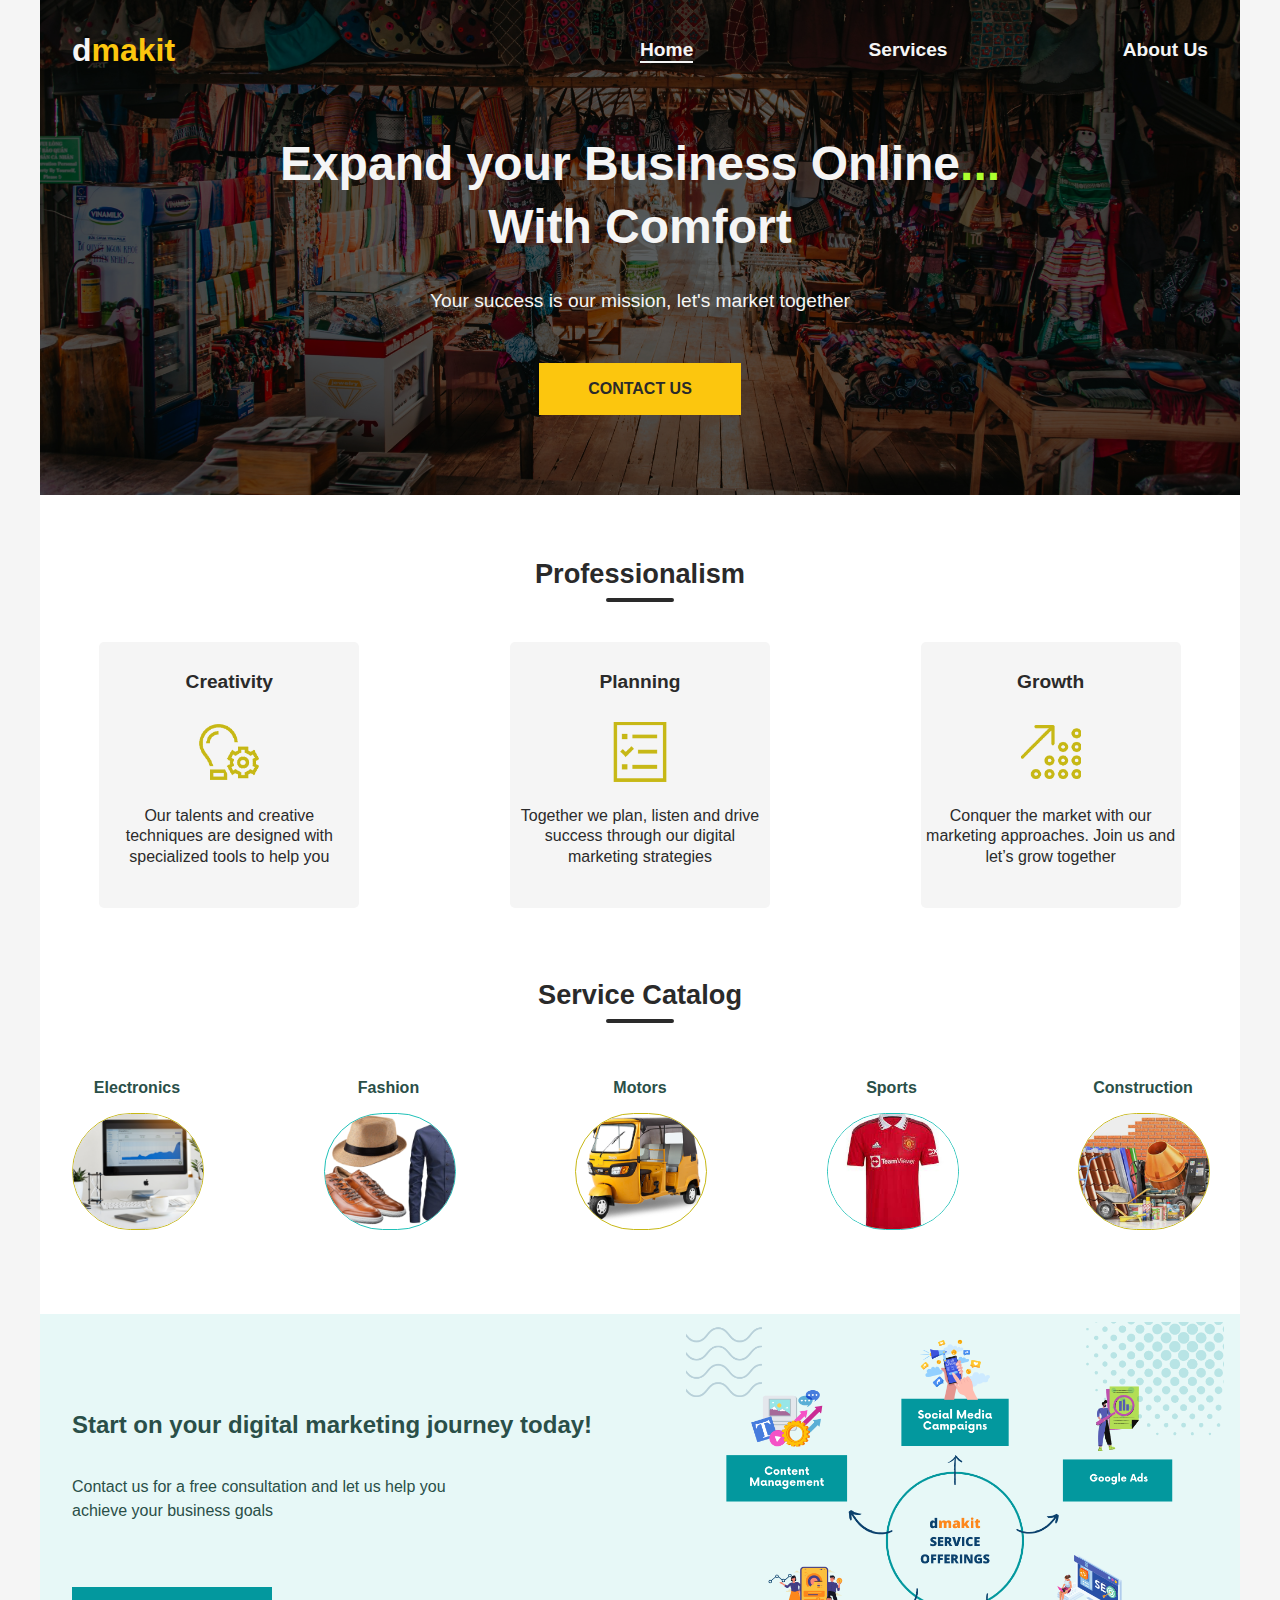
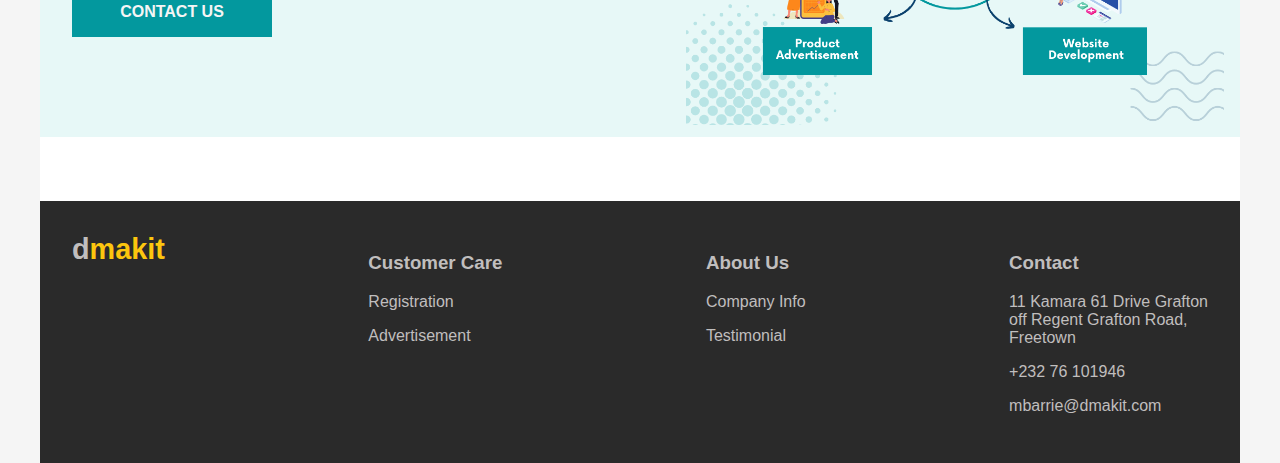
==== index.html @ 66215d1e "update" ====
<!DOCTYPE html>
<html lang="en">
<head>
    <meta charset="UTF-8">
    <meta name="viewport" content="width=device-width, initial-scale=1.0">
    <title>Document</title>
    <link rel="stylesheet" href="dmakit.css">
</head>
<header>
    <div class="small-container nav-container">
        <nav class="bg-color">
            <div class="nav-bar">
                <a href=""><div class="logo">d<span class="makit">makit</span></div></a>
                <div class="menu">
                    <ul>
                        <a href="" target=""><li class="active-nav">Home</li></a>
                        <a href="./services.html"><li>Services</li></a>
                        <li>About Us</li>
                    </ul>
                </div>
            </div>
            <div class="hero-text">
                <h1 class="hero-header">
                    Expand your Business Online<span class="dots">...</span> <br> With Comfort
                </h1>
                <p class="hero-paragraph">Your success is our mission, let's market together </p>
            </div>
            <div class="hero-btn">contact us</div>
        </nav>
    </div>
</header>
<body>
    <div class="small-container">

        <div class="content-bg">
            <div class="profession">
                <h2 class="pro-title">Professionalism</h2>
                <p class="pro-underline"></p>
            </div>
            <div class="pro-wrapper">
                <div class="pro-content">
                    <h3 class="pro-content-title">Creativity</h3>
                    <img src="./Images/pro_content_imgs/creative.png" alt="" srcset="">
                    <p class="pro-description">
                        Our talents and creative techniques are designed with specialized tools to help you
                    </p>
                </div>
                <div class="pro-content">
                    <h3 class="pro-content-title">Planning</h3>
                    <img src="./Images/pro_content_imgs/planning.png" alt="" srcset="">
                    <p class="pro-description">
                        Together we plan, listen and drive success through our digital marketing strategies  
                    </p>
                </div>
                <div class="pro-content">
                    <h3 class="pro-content-title">Growth</h3>
                    <img src="./Images/pro_content_imgs/growth.png" alt="" srcset="">
                    <p class="pro-description">
                        Conquer the market with our marketing approaches. Join us and let’s grow together
                    </p>
                </div>
            </div>
            <div class="profession service-cat">
                <h2 class="pro-title">Service Catalog</h2>
                <p class="pro-underline"></p>
            </div>
            <div class="service-cat-wrapper">
                <div class="catalog-item">
                    <h3 class="catalog-title">Electronics</h3>
                    <div class="catalog-img catalog-border-color"><img src="./Images/service_catalog_images/Electronics.png" alt=""></div>
                </div>
                <div class="catalog-item">
                    <h3 class="catalog-title">Fashion</h3>
                    <div class="catalog-img"><img src="./Images/service_catalog_images/Fashion.png" alt=""></div>
                </div>
                <div class="catalog-item">
                    <h3 class="catalog-title">Motors</h3>
                    <div class="catalog-img catalog-border-color"><img src="./Images/service_catalog_images/Motor.png" alt=""></div>
                </div>
                <div class="catalog-item">
                    <h3 class="catalog-title">Sports</h3>
                    <div class="catalog-img"><img src="./Images/service_catalog_images/Sport.jpg" alt=""></div>
                </div>
                <div class="catalog-item">
                    <h3 class="catalog-title">Construction</h3>
                    <div class="catalog-img catalog-border-color"><img src="./Images/service_catalog_images/Construction.png" alt=""></div>
                </div>
            </div>
            <div class="service-cta-wrapper">
                <div class="service-cta-text">
                    <h3 class="service-cta-title">Start on your digital marketing journey today!</h3>
                    <p class="service-cta-paragraph">Contact us for a free consultation and let us help you achieve your business goals</p>
                    <p class="service-cta-btn">contact us</p>
                </div>
                <div class="service-cta-img">
                    <img src="./Images/Advertisement/services_offering.png" alt="">
                </div>
            </div>
            <div class="footer-wrapper">
                <div class="footer-logo">
                    <div class="logo modify-logo">d<span class="makit">makit</span></div>
                </div>
                <div class="footer-customer">
                    <h3>Customer Care</h3>
                    <p>Registration</p>
                    <p>Advertisement</p>
                </div>
                <div class="footer-about">
                    <h3>About Us</h3>
                    <p>Company Info</p>
                    <p>Testimonial</p>
                </div>
                <div class="footer-contact">
                    <h3>Contact</h3>
                    <p>11 Kamara 61 Drive Grafton 
                         <br> off Regent Grafton Road, <br> Freetown</p>
                    <p>+232 76 101946</p>
                    <p>mbarrie@dmakit.com</p>
                </div>
            </div>
        </div>  
    </div>
</body>
<footer>

</footer>
</html>
---- dmakit.css ----
body {
    font-family: sans-serif;
    margin: 0;
    padding: 0;
    background-color: #F5F5F5;
}

.small-container {
    max-width: 1200px;
    margin: 0 auto;
}

.content-bg {
    background: #FFFFFF;
}

.nav-container {
    background-image: url(./Images/hero_bg_image/pexels-min-an-1087727.jpg);
    height: auto;
    background-size: cover;
    background-repeat: no-repeat;
    background-position: center;
    text-align: center;
}

.bg-color {
    color: #F5F5F5;
    display: flex;
    flex-direction: column;
    justify-content: space-between;
    background: rgb(0,0,0,0.5);
}

.logo {
    font-size: 2rem;
    font-weight: bold;
    padding-top: 1em;
}

.makit {
    color: #FCC60E;
}

.menu ul {
    font-weight: bold;
    list-style-type: none;
    display: flex;
    justify-content: space-between;
    font-size: 1.2rem;
    padding: 0;
    margin: 0 1em; 
    margin-top: 1em;
}

.active-nav {
    border-bottom: 2px solid;
}

.hero-header {
    font-size: 2.4rem;
    line-height: 1.3em;
}

.dots {
    color: greenyellow;
}

.hero-paragraph {
    font-size: 1rem;
}

.hero-btn {
    color: #2A2A2A;
    font-weight: bolder;
    border: 1px solid #FCC60E;
    text-align: center;
    margin: 2em auto;
    padding: 1em 3em;
    text-transform: uppercase;
    background: #FCC60E;
    margin-bottom: 3em;
}

.profession {
    color: #2A2A2A;
    padding-top: 2.5em;
    margin-bottom: 2.5em;
}

.pro-title {
    font-size: 1.7rem;
    
    text-align: center;
    font-weight: bold;
    margin-bottom: .3em;
}

.pro-underline {
    margin: 0 auto;
    border: 2px solid #2A2A2A; 
    border-radius: 5em;
    max-width: 4em;
}

.pro-wrapper {
    display: flex;
    flex-direction: row;
    flex-wrap: wrap;
    justify-content: space-between;
    gap: 2em;
    margin-bottom: 2em;
}

.pro-content {
    color: #2A2A2A;
    display: flex;
    flex-direction: column;
    width: 260px;
    background: #F5F5F5;
    padding-bottom: 1em;
    border-radius: 5px;
    margin: 0 auto;
}

.pro-content-title {
    font-size: 1.2rem;
    text-align: center;
    font-weight: 600;
    margin: 1.5em 0;
}

.pro-content img {
    width: 60px;
    margin: 0 auto;
    margin-bottom: .5em;
}

.pro-description {
    color: #2B2B2B;
    text-align: center;
    padding: 0 .3em;
    line-height: 1.3em;
    margin-bottom: 1.5em;
}

.service-cat {
    padding-top: 1em;
}

.service-cat-wrapper {
    padding: 0 2em;
    display: flex;
    justify-content: center;
    text-align: center;
    flex-wrap: wrap;
    padding-bottom: 3.5em;
    gap: 3em;
}

.catalog-title {
    font-size: 1rem;
    color: #2A4F48;
}

.catalog-img {
    width: 130px;
}

.catalog-img img {
    height: 115px;
    width: inherit;
    border: 1px solid #20C1B8;
    border-radius: 100px;
    object-fit: cover;
    object-position: center;
}

.catalog-border-color img {
    border: 1px solid #C7B816;
}

.service-cta-wrapper {
    display: flex;
    justify-content: space-between;
    flex-direction: column;
    background: #E7F8F7;
    padding: 0 1em;
    margin-bottom: 4em;
}

.service-cta-text {
    align-self: center;
    width: 100%;
    color: #2A4F48;
}

.service-cta-title {
    font-size: 1.5rem;
}

.service-cta-title, .service-cta-paragraph {
    line-height: 1.5em;
}

.service-cta-paragraph {
    margin: 2em 0;
}

.service-cta-btn {
    color: #F5F5F5;
    width: 200px;
    text-transform: uppercase;
    font-weight: bold;
    background: #03989E;
    text-align: center;
    padding: 1em 0;
    margin: 2em 0;
}

.service-cta-img img {
    width: 100%;
    padding: .5em 0;
}

.footer-wrapper {
    color: #c0bebe;
    display: flex;
    justify-content: space-between;
    flex-wrap: wrap;
    flex-direction: column;
    gap: 2em;
    background: #2A2A2A;
    padding: 2em;
}

.modify-logo {
    font-size: 1.8rem;
    justify-content: center;
}

a {
    color: inherit;
    text-decoration: none;
}

.service-nav-container {
    color: #F5F5F5;
    background: #2A2A2A;
    padding-bottom: 2em;
}

.service-text-wrapper {
    margin-bottom: 5em;
}

.service-bg-color {
    background-image: url(./Images/service_header_img/carlos-muza-hpjSkU2UYSU-unsplash.jpg);
    height: auto;
    background-size: cover;
    background-repeat: no-repeat;
    background-position: center;
    text-align: center;
}

.service-hero-sec {
    background: rgb(0, 0, 0,0.5);
    padding: 5em 0;
}

.service-hero-title {
    max-width: 90%;
    font-size: 2rem;
    text-transform: uppercase;
    color: #F5F5F5;
    border: 4px solid #F5F5F5;
    padding: 1em 0;
    text-align: center;
    margin: 0 auto;
}

.service-pro-underline {
    border: 2px solid #C7B816;
}

.service-title-paragraph {
    width: 95%;
    text-align: center;
    margin: 0 auto; 
    line-height: 1.5em;
}

.service-items-container {
    display: flex;
    justify-content: center;
    flex-wrap: wrap;
    gap: 3em;
    margin-bottom: 4em;
}

.service-item {
    display: flex;
    justify-content: center;
    align-items: center;
    flex-direction: column;
    width: 300px;
    border: 1px solid #2A4F48;
}

.service-item-title {
    font-size: .8rem;
    color: #F5F5F5;
    text-align: center;
    width: inherit;
    background: #2A4F48;
}

.service-item img {
    width: 25%;
    padding: 1.8em 0;
    justify-self: center;
}

.service-item-text {
    text-align: center;
    padding: 0 1em;
    padding-bottom: 1em;
    line-height: 1.2em;
}

.service-item-google {
    border: 1px solid #761D85;
}

.google-color {
    background: #761D85;
}

.service-item-media {
    border: 1px solid #FCC60E;
}

.media-color {
    color: #2A2A2A;
    background: #FCC60E;
}

.service-item-product {
    border: 1px solid #20C1B8;
}

.product-color {
    color: #2A2A2A;
    background: #20C1B8;
}

.service-item-web {
    border: 1px solid #093A99;
}

.web-color {
    background: #093A99;
}

.market-slogan {
    border: 2px solid #F5F5F5;
    margin: 1em;
}

.title-slogan {
    font-size: 2rem;
    color: #2A4F48;
    text-align: center;
}

.slogan-quote {
    font-size: 2em;
    color: #20C1B8;
}

.service-items-btn {
    font-size: .7rem;
    color: #F5F5F5;
    text-align: center;
    text-transform: uppercase;
    border: 1px solid #00A082;
    background: #00A082;
    width: 70%;
    margin: 0 auto;
    padding: 1em 0;
    margin-top: 4em;
    margin-bottom: 12em;
}

.wave-svg {
    position: relative;
}

.wave-svg img {
  position: absolute;
  bottom: 0;
}


@media (min-width: 820px) {

    .nav-bar {
        display: flex;
        flex-direction: row;
        justify-content: space-between;
        align-items: center;
        padding: 2em;
    }

    .logo {
        padding-top: 0;
    }

    .menu {
        width: 50%;
    }

    .menu ul {
        display: flex;
        margin: 0;
    }

    .hero-header {
        font-size: 3rem;
    }

    .hero-paragraph {
        font-size: 1.2rem;
    }

    .hero-btn {
        margin-bottom: 5em;
    }

    .service-cat-wrapper {
        justify-content: space-between;
        padding-bottom: 5em;
    }

    .service-cta-wrapper {
        flex-direction: row;
    }

    .service-cta-text {
        padding-left: 1em;
    }

    .service-cta-paragraph {
        width: 430px;
        margin-bottom: 4em;
    }

    .footer-wrapper {
        flex-direction: row;
    }

    .service-nav-container {
        padding-bottom: 0;
    }
    
    .service-hero-title {
        max-width: 400px;
        margin: 0 auto;
    }

    .service-title-paragraph {
        width: 600px;
    }

    .service-items-container {
        gap: 7em;
        margin-bottom: 5em;
    }

    .service-items-btn {
        width: 250px;
        margin-bottom: 22em;
    }
    
}
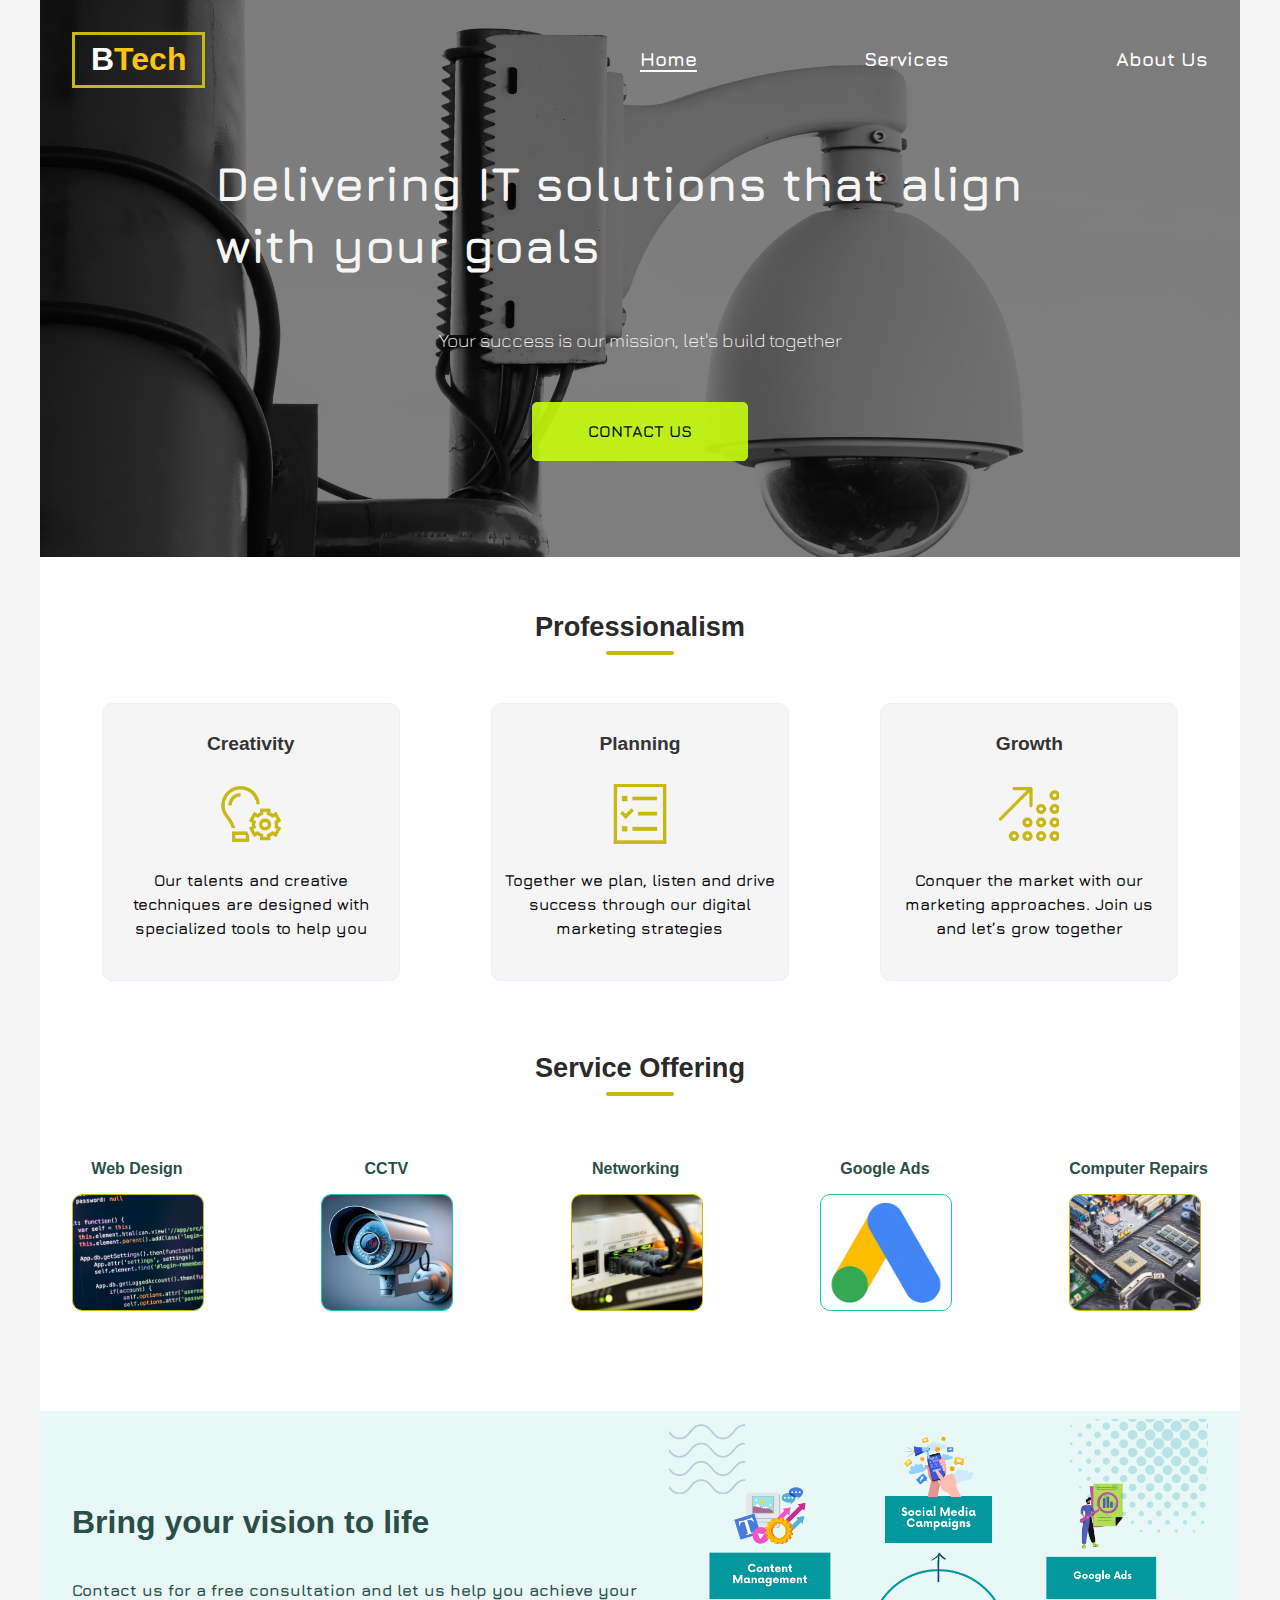
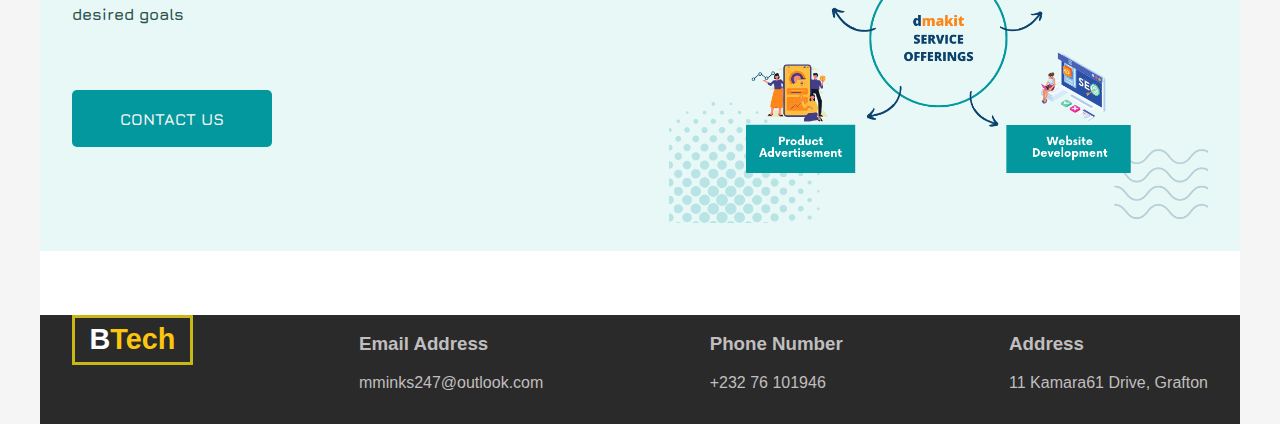
==== commit d76dfee9: "update" ====
--- a/index.html
+++ b/index.html
@@ -1,127 +1,128 @@
 <!DOCTYPE html>
 <html lang="en">
-<head>
-    <meta charset="UTF-8">
-    <meta name="viewport" content="width=device-width, initial-scale=1.0">
-    <title>Document</title>
-    <link rel="stylesheet" href="dmakit.css">
-</head>
-<header>
-    <div class="small-container nav-container">
-        <nav class="bg-color">
-            <div class="nav-bar">
-                <a href=""><div class="logo">d<span class="makit">makit</span></div></a>
-                <div class="menu">
-                    <ul>
-                        <a href="" target=""><li class="active-nav">Home</li></a>
-                        <a href="./services.html"><li>Services</li></a>
-                        <li>About Us</li>
-                    </ul>
+    <head>
+        <meta charset="UTF-8">
+        <meta name="viewport" content="width=device-width, initial-scale=1.0">
+        <link rel="preconnect" href="https://fonts.googleapis.com">
+        <link rel="preconnect" href="https://fonts.gstatic.com" crossorigin>
+        <link href="https://fonts.googleapis.com/css2?family=Jura:wght@300..700&display=swap" rel="stylesheet">
+        <title>Document</title>
+        <link rel="stylesheet" href="dmakit.css">
+    </head>
+    <header>
+        <div class="small-container">
+            <div class="big-container">
+                <div class="bg-tint-color">
+                    <nav class="small-wrapper">
+                        <div class="nav-bar">
+                            <a href=""><div class="logo">B<span class="makit">Tech</span></div></a>
+                            <div class="menu">
+                                <ul>
+                                    <a href="" target=""><li class="active-nav">Home</li></a>
+                                    <a href="./services.html"><li>Services</li></a>
+                                    <a href="./about.html"><li>About Us</li></a>
+                                </ul>
+                            </div>
+                        </div>
+                        <div class="hero-text">
+                            <h1 class="hero-header">
+                                Delivering IT solutions that align with your goals
+                            </h1>
+                            <p class="hero-paragraph">Your success is our mission, let's build together</p>
+                        </div>
+                        <div class="hero-btn">contact us</div>
+                    </nav>
                 </div>
             </div>
-            <div class="hero-text">
-                <h1 class="hero-header">
-                    Expand your Business Online<span class="dots">...</span> <br> With Comfort
-                </h1>
-                <p class="hero-paragraph">Your success is our mission, let's market together </p>
-            </div>
-            <div class="hero-btn">contact us</div>
-        </nav>
-    </div>
-</header>
-<body>
-    <div class="small-container">
-
-        <div class="content-bg">
-            <div class="profession">
-                <h2 class="pro-title">Professionalism</h2>
-                <p class="pro-underline"></p>
-            </div>
-            <div class="pro-wrapper">
-                <div class="pro-content">
-                    <h3 class="pro-content-title">Creativity</h3>
-                    <img src="./Images/pro_content_imgs/creative.png" alt="" srcset="">
-                    <p class="pro-description">
-                        Our talents and creative techniques are designed with specialized tools to help you
-                    </p>
+        </div>
+        
+    </header>
+    <body>
+        <div class=" ">
+            <div class="content-bg small-container">
+                <div class="small-wrapper">
+                    <div class="profession">
+                        <h2 class="pro-title">Professionalism</h2>
+                        <p class="pro-underline"></p>
+                    </div>
+                    <div class="pro-wrapper">
+                        <div class="pro-content">
+                            <h3 class="pro-content-title">Creativity</h3>
+                            <img src="./Images/pro_content_imgs/creative.png" alt="" srcset="">
+                            <p class="pro-description">
+                                Our talents and creative techniques are designed with specialized tools to help you
+                            </p>
+                        </div>
+                        <div class="pro-content">
+                            <h3 class="pro-content-title">Planning</h3>
+                            <img src="./Images/pro_content_imgs/planning.png" alt="" srcset="">
+                            <p class="pro-description">
+                                Together we plan, listen and drive success through our digital marketing strategies  
+                            </p>
+                        </div>
+                        <div class="pro-content">
+                            <h3 class="pro-content-title">Growth</h3>
+                            <img src="./Images/pro_content_imgs/growth.png" alt="" srcset="">
+                            <p class="pro-description">
+                                Conquer the market with our marketing approaches. Join us and let’s grow together
+                            </p>
+                        </div>
+                    </div>
+                    <div class="profession service-cat">
+                        <h2 class="pro-title">Service Offering</h2>
+                        <p class="pro-underline"></p>
+                    </div>
+                    <div class="service-cat-wrapper">
+                        <div class="catalog-item">
+                            <h3 class="catalog-title">Web Design</h3>
+                            <div class="catalog-img catalog-border-color"><img src="./Images/service_catalog_images/Web Design.jpg" alt=""></div>
+                        </div>
+                        <div class="catalog-item">
+                            <h3 class="catalog-title">CCTV</h3>
+                            <div class="catalog-img"><img src="./Images/service_catalog_images/CCTV.jpg" alt=""></div>
+                        </div>
+                        <div class="catalog-item">
+                            <h3 class="catalog-title">Networking</h3>
+                            <div class="catalog-img catalog-border-color"><img src="./Images/service_catalog_images/LAN.jpg" alt=""></div>
+                        </div>
+                        <div class="catalog-item">
+                            <h3 class="catalog-title">Google Ads</h3>
+                            <div class="catalog-img"><img src="./Images/service_catalog_images/google Adss.png" alt=""></div>
+                        </div>
+                        <div class="catalog-item">
+                            <h3 class="catalog-title">Computer Repairs</h3>
+                            <div class="catalog-img catalog-border-color"><img src="./Images/service_catalog_images/Computer Repairs.jpeg" alt=""></div>
+                        </div>
+                    </div>
                 </div>
-                <div class="pro-content">
-                    <h3 class="pro-content-title">Planning</h3>
-                    <img src="./Images/pro_content_imgs/planning.png" alt="" srcset="">
-                    <p class="pro-description">
-                        Together we plan, listen and drive success through our digital marketing strategies  
-                    </p>
+                <div class="service-cta-wrapper small-wrapper">
+                    <div class="service-cta-text">
+                        <h3 class="service-cta-title">Bring your vision to life</h3>
+                        <p class="service-cta-paragraph">Contact us for a free consultation and let us help you achieve your desired goals </p>
+                        <p class="service-cta-btn">contact us</p>
+                    </div>
+                    <div class="service-cta-img">
+                        <img src="./Images/Advertisement/services_offering.png" alt="">
+                    </div>
                 </div>
-                <div class="pro-content">
-                    <h3 class="pro-content-title">Growth</h3>
-                    <img src="./Images/pro_content_imgs/growth.png" alt="" srcset="">
-                    <p class="pro-description">
-                        Conquer the market with our marketing approaches. Join us and let’s grow together
-                    </p>
+                <div class="footer-wrapper small-wrapper">
+                    <div class="footer-logo">
+                        <div class="logo modify-logo">B<span class="makit">Tech</span></div>
+                    </div>
+                    <div class="footer-customer">
+                        <h3>Email Address</h3>
+                        <p>mminks247@outlook.com</p>
+                    </div>
+                    <div class="footer-about">
+                        <h3>Phone Number</h3>
+                        <p>+232 76 101946</p>
+                    </div>
+                    <div class="footer-contact">
+                        <h3>Address</h3>
+                        <p>11 Kamara61 Drive, Grafton</p>
+                    </div>
                 </div>
-            </div>
-            <div class="profession service-cat">
-                <h2 class="pro-title">Service Catalog</h2>
-                <p class="pro-underline"></p>
-            </div>
-            <div class="service-cat-wrapper">
-                <div class="catalog-item">
-                    <h3 class="catalog-title">Electronics</h3>
-                    <div class="catalog-img catalog-border-color"><img src="./Images/service_catalog_images/Electronics.png" alt=""></div>
-                </div>
-                <div class="catalog-item">
-                    <h3 class="catalog-title">Fashion</h3>
-                    <div class="catalog-img"><img src="./Images/service_catalog_images/Fashion.png" alt=""></div>
-                </div>
-                <div class="catalog-item">
-                    <h3 class="catalog-title">Motors</h3>
-                    <div class="catalog-img catalog-border-color"><img src="./Images/service_catalog_images/Motor.png" alt=""></div>
-                </div>
-                <div class="catalog-item">
-                    <h3 class="catalog-title">Sports</h3>
-                    <div class="catalog-img"><img src="./Images/service_catalog_images/Sport.jpg" alt=""></div>
-                </div>
-                <div class="catalog-item">
-                    <h3 class="catalog-title">Construction</h3>
-                    <div class="catalog-img catalog-border-color"><img src="./Images/service_catalog_images/Construction.png" alt=""></div>
-                </div>
-            </div>
-            <div class="service-cta-wrapper">
-                <div class="service-cta-text">
-                    <h3 class="service-cta-title">Start on your digital marketing journey today!</h3>
-                    <p class="service-cta-paragraph">Contact us for a free consultation and let us help you achieve your business goals</p>
-                    <p class="service-cta-btn">contact us</p>
-                </div>
-                <div class="service-cta-img">
-                    <img src="./Images/Advertisement/services_offering.png" alt="">
-                </div>
-            </div>
-            <div class="footer-wrapper">
-                <div class="footer-logo">
-                    <div class="logo modify-logo">d<span class="makit">makit</span></div>
-                </div>
-                <div class="footer-customer">
-                    <h3>Customer Care</h3>
-                    <p>Registration</p>
-                    <p>Advertisement</p>
-                </div>
-                <div class="footer-about">
-                    <h3>About Us</h3>
-                    <p>Company Info</p>
-                    <p>Testimonial</p>
-                </div>
-                <div class="footer-contact">
-                    <h3>Contact</h3>
-                    <p>11 Kamara 61 Drive Grafton 
-                         <br> off Regent Grafton Road, <br> Freetown</p>
-                    <p>+232 76 101946</p>
-                    <p>mbarrie@dmakit.com</p>
-                </div>
-            </div>
-        </div>  
-    </div>
-</body>
-<footer>
-
-</footer>
+            </div>  
+        </div>
+    </body>
 </html>--- a/dmakit.css
+++ b/dmakit.css
@@ -2,39 +2,44 @@
     font-family: sans-serif;
     margin: 0;
     padding: 0;
-    background-color: #F5F5F5;
+    background-color: #f5f5f5;
 }
 
 .small-container {
     max-width: 1200px;
     margin: 0 auto;
-}
-
-.content-bg {
-    background: #FFFFFF;
-}
-
-.nav-container {
-    background-image: url(./Images/hero_bg_image/pexels-min-an-1087727.jpg);
+    /* border: 1px solid fuchsia; */
+}
+
+.small-wrapper {
+    padding: 0 .5em 1em;
+}
+
+.big-container {
+    background-image: url(./Images/hero_bg_image/cctv_bg.jpg);
     height: auto;
     background-size: cover;
     background-repeat: no-repeat;
     background-position: center;
-    text-align: center;
-}
-
-.bg-color {
-    color: #F5F5F5;
-    display: flex;
-    flex-direction: column;
-    justify-content: space-between;
+}
+
+.bg-tint-color {
     background: rgb(0,0,0,0.5);
 }
 
+.nav-bar {
+    padding-top: 1em;
+    align-self: center;
+}
+
 .logo {
+    font-family: sans-serif;
+    color: #FFFFFF;
     font-size: 2rem;
     font-weight: bold;
-    padding-top: 1em;
+    border: 3px solid #C7B816;
+    padding: .2em .5em;
+    text-align: center;
 }
 
 .makit {
@@ -42,6 +47,8 @@
 }
 
 .menu ul {
+    font-family: "Jura", sans-serif;
+    color: #FFFFFF;
     font-weight: bold;
     list-style-type: none;
     display: flex;
@@ -56,13 +63,21 @@
     border-bottom: 2px solid;
 }
 
+.hero-text {
+    color: #F5F5F5;
+    font-optical-sizing: auto;
+    font-family: "Jura", sans-serif;
+    font-weight: 300;
+    font-style: normal;
+    display: flex;
+    flex-direction: column;
+    align-items: center;
+}
+
 .hero-header {
     font-size: 2.4rem;
     line-height: 1.3em;
-}
-
-.dots {
-    color: greenyellow;
+    max-width: 850px;
 }
 
 .hero-paragraph {
@@ -70,26 +85,32 @@
 }
 
 .hero-btn {
-    color: #2A2A2A;
-    font-weight: bolder;
-    border: 1px solid #FCC60E;
+    font-family: "Jura", sans-serif;
+    font-size: rem;
+    font-weight: 800;
+    border: 1px solid #C6FC0E;
     text-align: center;
     margin: 2em auto;
-    padding: 1em 3em;
+    padding: 1.2em 2em;
     text-transform: uppercase;
-    background: #FCC60E;
-    margin-bottom: 3em;
+    background: #C6FC0E;
+    max-width: 150px;
+    border-radius: 5px;
+    opacity: 90%;
+}
+
+.content-bg {
+    background: #FFFFFF;
 }
 
 .profession {
     color: #2A2A2A;
-    padding-top: 2.5em;
-    margin-bottom: 2.5em;
+    padding-top: 2em;
+    margin-bottom: 3em;
 }
 
 .pro-title {
     font-size: 1.7rem;
-    
     text-align: center;
     font-weight: bold;
     margin-bottom: .3em;
@@ -97,12 +118,13 @@
 
 .pro-underline {
     margin: 0 auto;
-    border: 2px solid #2A2A2A; 
+    border: 2px solid #C7B816; 
     border-radius: 5em;
     max-width: 4em;
 }
 
 .pro-wrapper {
+    color: #2A2A2A;
     display: flex;
     flex-direction: row;
     flex-wrap: wrap;
@@ -112,21 +134,22 @@
 }
 
 .pro-content {
-    color: #2A2A2A;
     display: flex;
     flex-direction: column;
-    width: 260px;
+    width: 280px;
     background: #F5F5F5;
+    padding: 0 .5em;
     padding-bottom: 1em;
-    border-radius: 5px;
+    border: 1px solid #F2ECFF;
+    border-radius: 10px;
     margin: 0 auto;
 }
 
 .pro-content-title {
     font-size: 1.2rem;
     text-align: center;
-    font-weight: 600;
     margin: 1.5em 0;
+    opacity: 95%;
 }
 
 .pro-content img {
@@ -136,10 +159,12 @@
 }
 
 .pro-description {
-    color: #2B2B2B;
+    font-family: "Jura", sans-serif;
+    color: #000;
+    font-weight: 600;
     text-align: center;
     padding: 0 .3em;
-    line-height: 1.3em;
+    line-height: 1.5em;
     margin-bottom: 1.5em;
 }
 
@@ -148,7 +173,6 @@
 }
 
 .service-cat-wrapper {
-    padding: 0 2em;
     display: flex;
     justify-content: center;
     text-align: center;
@@ -170,7 +194,7 @@
     height: 115px;
     width: inherit;
     border: 1px solid #20C1B8;
-    border-radius: 100px;
+    border-radius: 10px;
     object-fit: cover;
     object-position: center;
 }
@@ -183,19 +207,18 @@
     display: flex;
     justify-content: space-between;
     flex-direction: column;
-    background: #E7F8F7;
-    padding: 0 1em;
+    background-color: #E7F8F7;
     margin-bottom: 4em;
 }
 
 .service-cta-text {
-    align-self: center;
+    align-content: center;
     width: 100%;
     color: #2A4F48;
 }
 
 .service-cta-title {
-    font-size: 1.5rem;
+    font-size: 2rem;
 }
 
 .service-cta-title, .service-cta-paragraph {
@@ -203,18 +226,21 @@
 }
 
 .service-cta-paragraph {
-    margin: 2em 0;
+    font-family: "Jura", sans-serif;
+    font-weight: 800;
 }
 
 .service-cta-btn {
+    font-family: "Jura", sans-serif;
     color: #F5F5F5;
     width: 200px;
     text-transform: uppercase;
     font-weight: bold;
     background: #03989E;
     text-align: center;
-    padding: 1em 0;
+    padding: 1.2em 0;
     margin: 2em 0;
+    border-radius: 5px;
 }
 
 .service-cta-img img {
@@ -228,9 +254,9 @@
     justify-content: space-between;
     flex-wrap: wrap;
     flex-direction: column;
-    gap: 2em;
+    gap: 1em;
     background: #2A2A2A;
-    padding: 2em;
+    padding: 2em 1em;
 }
 
 .modify-logo {
@@ -245,31 +271,28 @@
 
 .service-nav-container {
     color: #F5F5F5;
-    background: #2A2A2A;
-    padding-bottom: 2em;
 }
 
 .service-text-wrapper {
-    margin-bottom: 5em;
+    margin-bottom: 4em;
+}
+
+.service-bg-img {
+    background-image: url(./Images/service_header_img/carlos-muza-hpjSkU2UYSU-unsplash.jpg);
 }
 
 .service-bg-color {
-    background-image: url(./Images/service_header_img/carlos-muza-hpjSkU2UYSU-unsplash.jpg);
-    height: auto;
-    background-size: cover;
-    background-repeat: no-repeat;
-    background-position: center;
-    text-align: center;
+    background: rgb(0, 0, 0,0.5);
 }
 
 .service-hero-sec {
-    background: rgb(0, 0, 0,0.5);
-    padding: 5em 0;
+    padding: 4em 0;
+    display: none;
 }
 
 .service-hero-title {
     max-width: 90%;
-    font-size: 2rem;
+    font-size: 1.8rem;
     text-transform: uppercase;
     color: #F5F5F5;
     border: 4px solid #F5F5F5;
@@ -321,6 +344,7 @@
 }
 
 .service-item-text {
+    color: #2A2A2A;
     text-align: center;
     padding: 0 1em;
     padding-bottom: 1em;
@@ -400,19 +424,64 @@
   bottom: 0;
 }
 
+.about-bg-img {
+    background: url(./Images/about_header_img/annie-spratt-OTy0mkqc2Yk-unsplash.jpg);
+    height: auto;
+    background-size: cover;
+    background-repeat: no-repeat;
+    background-position: center;
+    text-align: center;
+}
+
+.founder-ceo-wrapper {
+    display: flex;
+    justify-content: center;
+    flex-wrap: wrap;
+    margin-bottom: 3em;
+}
+
+.founder-text-wrapper {
+    align-self: center;
+}
+
+.pro-title-who {
+    font-size: 1.8rem;
+}
+
+.founder-ceo-text {
+    font-size: .9rem;
+    text-align: center;
+    margin-top: 2em;
+}
+
+.founder-img {
+    width: 300px;
+    display: flex;
+    justify-content: center;
+}
+
+.founder-img img {
+    width: 100%;
+    border: 1px solid #FFFFFF;
+    border-radius: 100%;
+}
+
+.about-paragraph-wrapper {
+    padding: 0 1em;
+}
 
 @media (min-width: 820px) {
+
+    .small-wrapper {
+        padding: 0 2em 1em;
+    }
 
     .nav-bar {
         display: flex;
         flex-direction: row;
         justify-content: space-between;
         align-items: center;
-        padding: 2em;
-    }
-
-    .logo {
-        padding-top: 0;
+        padding: 2em 0;
     }
 
     .menu {
@@ -445,12 +514,7 @@
         flex-direction: row;
     }
 
-    .service-cta-text {
-        padding-left: 1em;
-    }
-
     .service-cta-paragraph {
-        width: 430px;
         margin-bottom: 4em;
     }
 
@@ -460,6 +524,10 @@
 
     .service-nav-container {
         padding-bottom: 0;
+    }
+
+    .service-hero-sec {
+        display: block;
     }
     
     .service-hero-title {
@@ -467,6 +535,10 @@
         margin: 0 auto;
     }
 
+    .service-text-wrapper {
+        margin-bottom: 5em;
+    }
+
     .service-title-paragraph {
         width: 600px;
     }
@@ -481,4 +553,9 @@
         margin-bottom: 22em;
     }
     
-}
+    .founder-ceo-wrapper {
+        padding-top: 2em;
+        gap: 8em;
+    }
+ 
+}
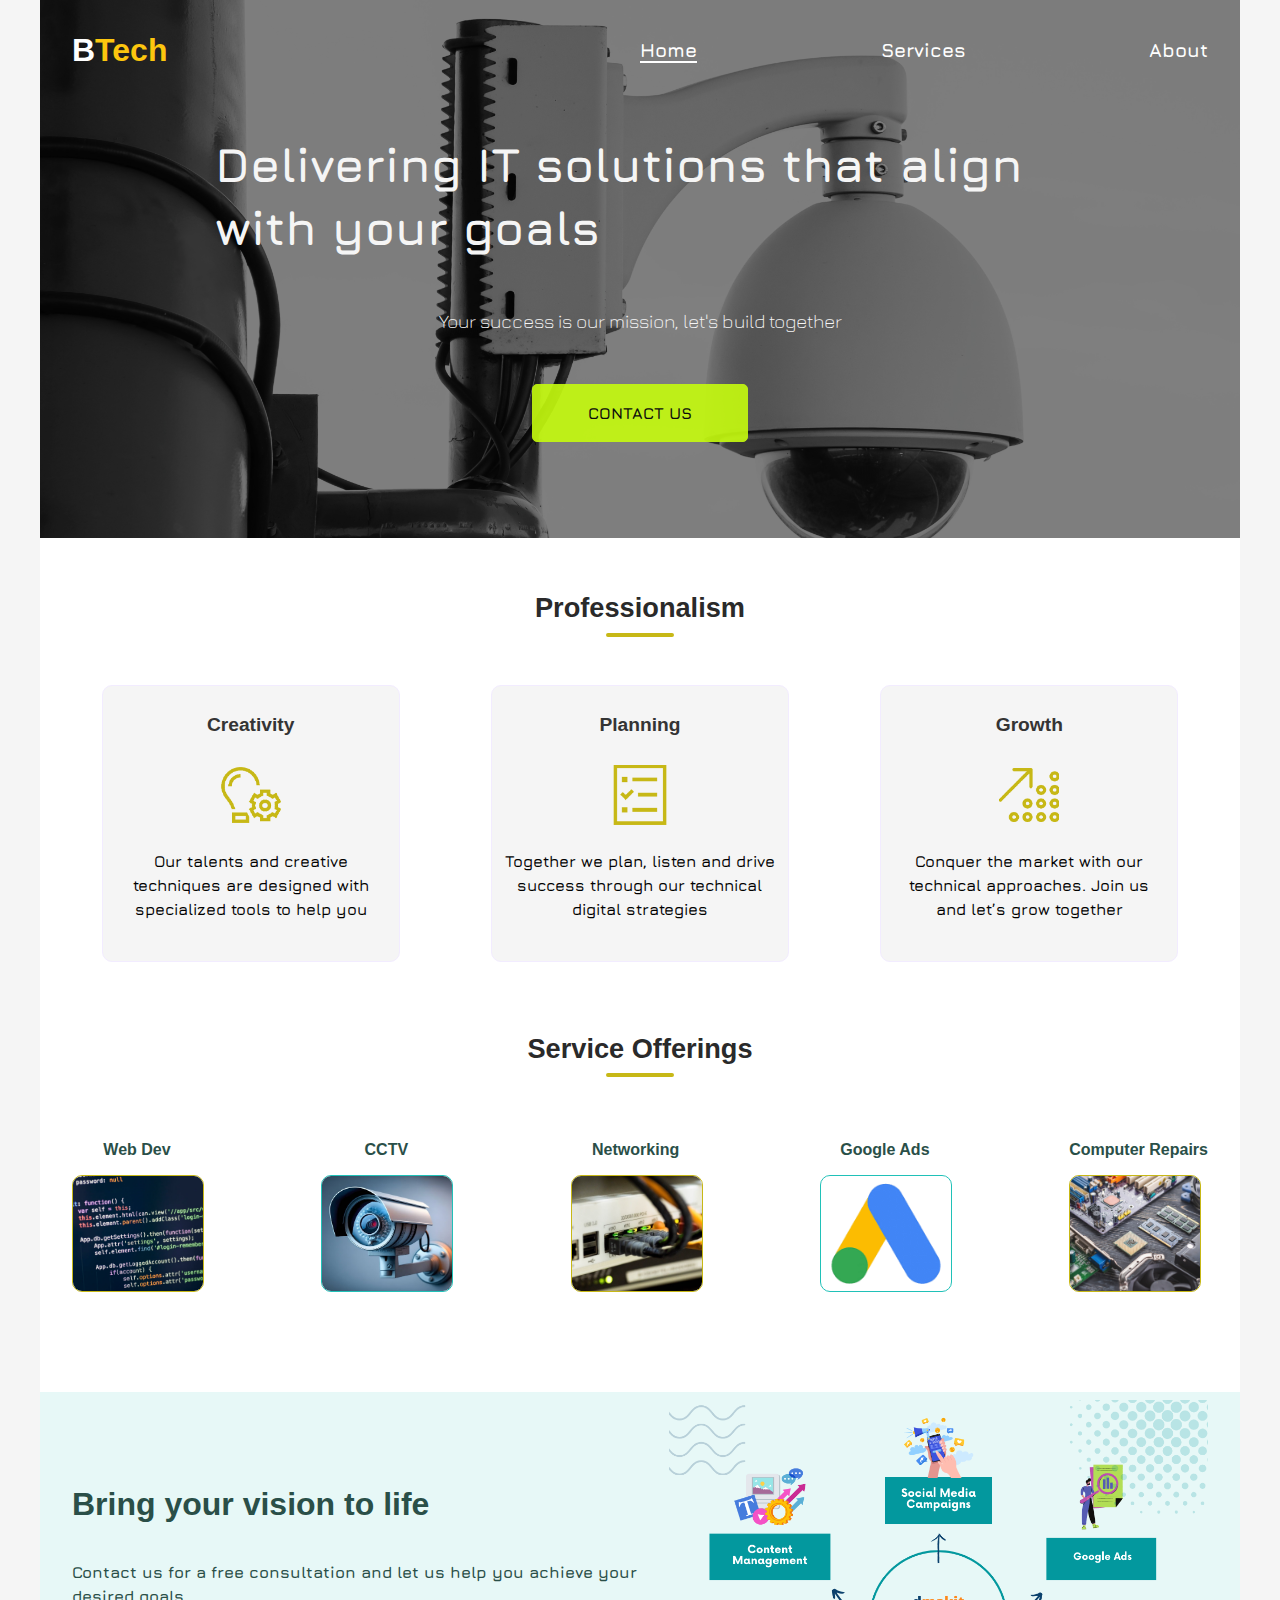
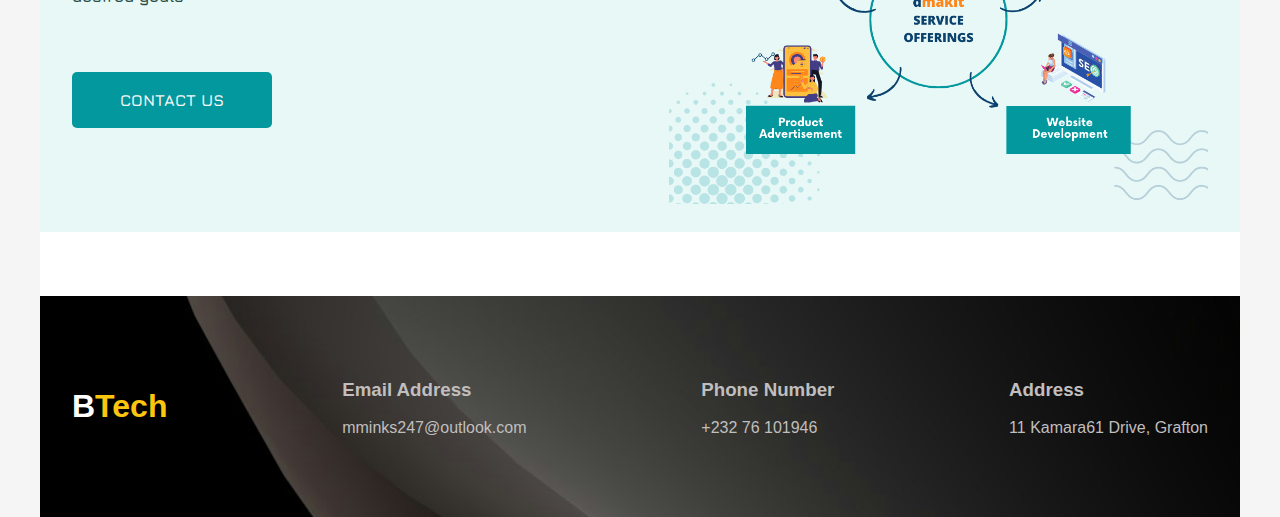
==== commit 34748045: "update" ====
--- a/index.html
+++ b/index.html
@@ -20,7 +20,7 @@
                                 <ul>
                                     <a href="" target=""><li class="active-nav">Home</li></a>
                                     <a href="./services.html"><li>Services</li></a>
-                                    <a href="./about.html"><li>About Us</li></a>
+                                    <a href="./about.html"><li>About</li></a>
                                 </ul>
                             </div>
                         </div>
@@ -57,24 +57,24 @@
                             <h3 class="pro-content-title">Planning</h3>
                             <img src="./Images/pro_content_imgs/planning.png" alt="" srcset="">
                             <p class="pro-description">
-                                Together we plan, listen and drive success through our digital marketing strategies  
+                                Together we plan, listen and drive success through our technical digital strategies  
                             </p>
                         </div>
                         <div class="pro-content">
                             <h3 class="pro-content-title">Growth</h3>
                             <img src="./Images/pro_content_imgs/growth.png" alt="" srcset="">
                             <p class="pro-description">
-                                Conquer the market with our marketing approaches. Join us and let’s grow together
+                                Conquer the market with our technical approaches. Join us and let’s grow together
                             </p>
                         </div>
                     </div>
                     <div class="profession service-cat">
-                        <h2 class="pro-title">Service Offering</h2>
+                        <h2 class="pro-title">Service Offerings</h2>
                         <p class="pro-underline"></p>
                     </div>
                     <div class="service-cat-wrapper">
                         <div class="catalog-item">
-                            <h3 class="catalog-title">Web Design</h3>
+                            <h3 class="catalog-title">Web Dev</h3>
                             <div class="catalog-img catalog-border-color"><img src="./Images/service_catalog_images/Web Design.jpg" alt=""></div>
                         </div>
                         <div class="catalog-item">
--- a/dmakit.css
+++ b/dmakit.css
@@ -37,9 +37,7 @@
     color: #FFFFFF;
     font-size: 2rem;
     font-weight: bold;
-    border: 3px solid #C7B816;
-    padding: .2em .5em;
-    text-align: center;
+    text-align: center; 
 }
 
 .makit {
@@ -90,7 +88,9 @@
     font-weight: 800;
     border: 1px solid #C6FC0E;
     text-align: center;
-    margin: 2em auto;
+    margin: 0 auto;
+    margin-top: 2em;
+    margin-bottom: 3em;
     padding: 1.2em 2em;
     text-transform: uppercase;
     background: #C6FC0E;
@@ -255,13 +255,11 @@
     flex-wrap: wrap;
     flex-direction: column;
     gap: 1em;
-    background: #2A2A2A;
+    object-fit: cover;
+    background-image: url(./Images/hero_bg_image/andrew-kliatskyi-MaVm_A0xhKk-unsplash.jpg);
+    background-repeat: no-repeat;
+    background-position: 17%;
     padding: 2em 1em;
-}
-
-.modify-logo {
-    font-size: 1.8rem;
-    justify-content: center;
 }
 
 a {
@@ -519,7 +517,10 @@
     }
 
     .footer-wrapper {
+        padding-top: 4em;
+        padding-bottom: 4em;
         flex-direction: row;
+        align-items: center;
     }
 
     .service-nav-container {
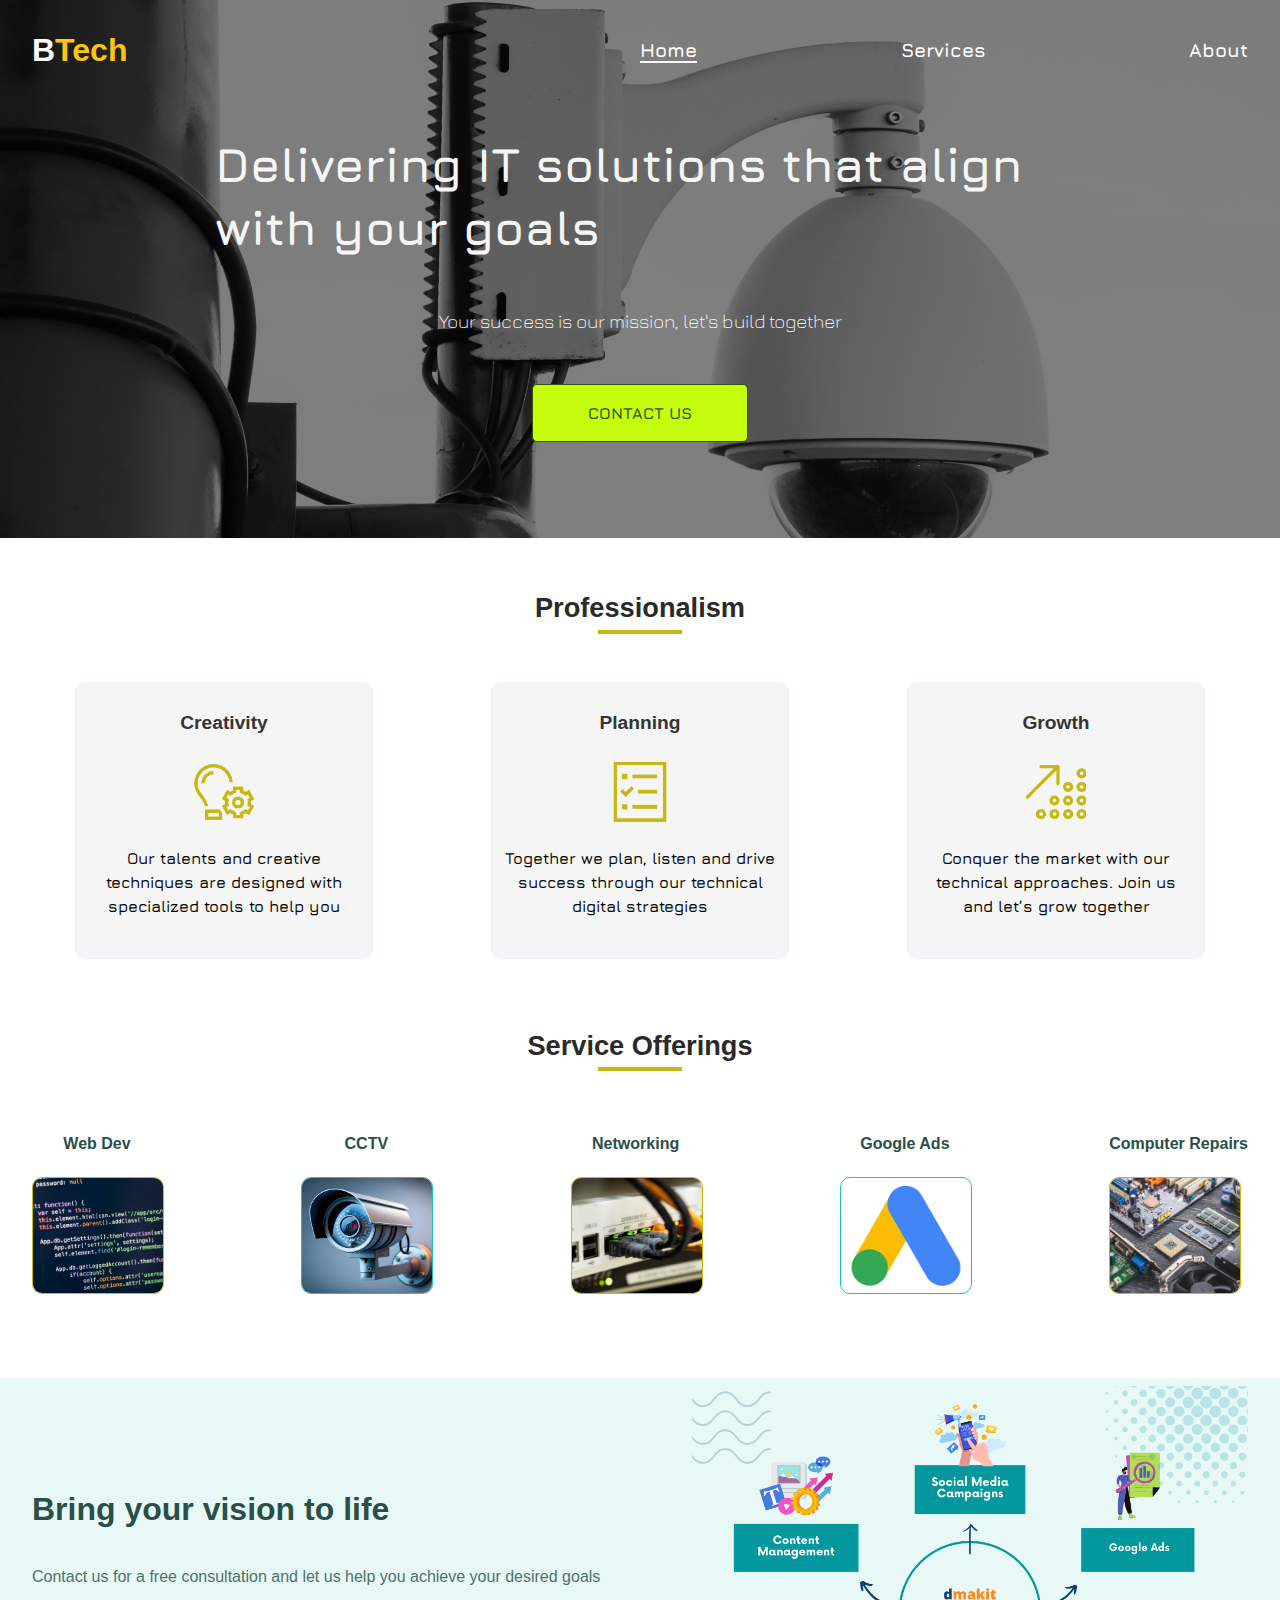
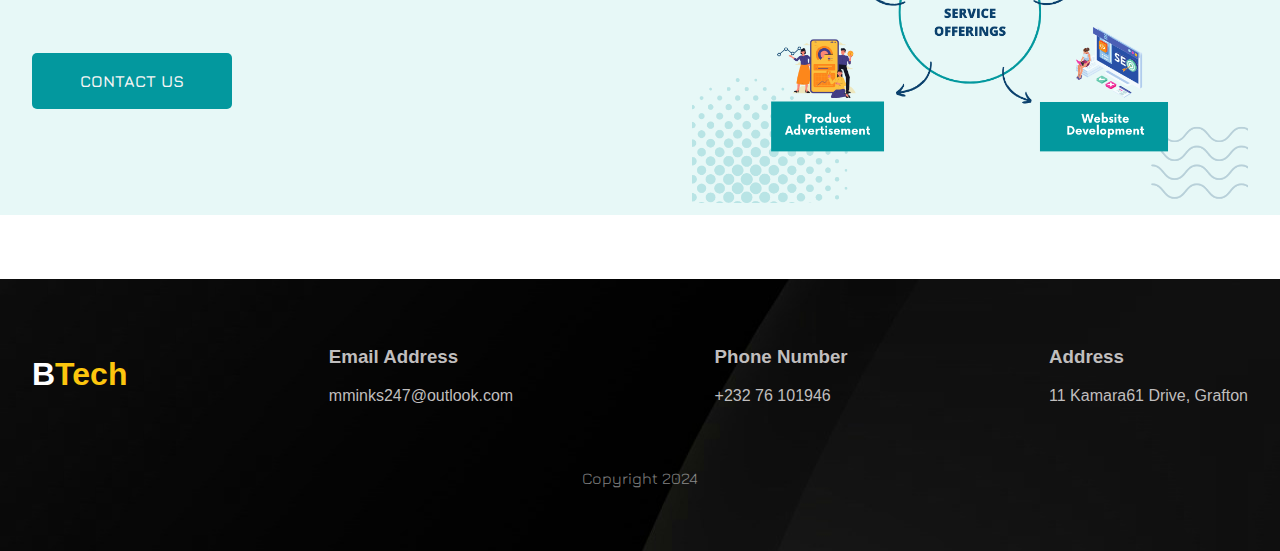
==== commit cf12c331: "update" ====
--- a/index.html
+++ b/index.html
@@ -3,19 +3,20 @@
     <head>
         <meta charset="UTF-8">
         <meta name="viewport" content="width=device-width, initial-scale=1.0">
+        <link rel="icon" type="image/jpg" href="./Images/service_icons_png/favicon.jpg">
         <link rel="preconnect" href="https://fonts.googleapis.com">
         <link rel="preconnect" href="https://fonts.gstatic.com" crossorigin>
         <link href="https://fonts.googleapis.com/css2?family=Jura:wght@300..700&display=swap" rel="stylesheet">
-        <title>Document</title>
+        <title>Barrie Tech Solution</title>
         <link rel="stylesheet" href="dmakit.css">
     </head>
     <header>
         <div class="small-container">
             <div class="big-container">
                 <div class="bg-tint-color">
-                    <nav class="small-wrapper">
+                    <nav class="small-wrapper modify-small-wrapper">
                         <div class="nav-bar">
-                            <a href=""><div class="logo">B<span class="makit">Tech</span></div></a>
+                            <a href="./index.html"><div class="logo">B<span class="makit">Tech</span></div></a>
                             <div class="menu">
                                 <ul>
                                     <a href="" target=""><li class="active-nav">Home</li></a>
@@ -30,12 +31,13 @@
                             </h1>
                             <p class="hero-paragraph">Your success is our mission, let's build together</p>
                         </div>
-                        <div class="hero-btn">contact us</div>
+                        <a href="https://forms.office.com/Pages/ResponsePage.aspx?id=DQSIkWdsW0yxEjajBLZtrQAAAAAAAAAAAANAAQqZJPJURUNNRDFTTDFLVThNUUZQOUJPTFBCM1pNSS4u" target="_blank">
+                            <div class="hero-btn">contact us</div>
+                        </a> 
                     </nav>
                 </div>
             </div>
         </div>
-        
     </header>
     <body>
         <div class=" ">
@@ -99,28 +101,33 @@
                     <div class="service-cta-text">
                         <h3 class="service-cta-title">Bring your vision to life</h3>
                         <p class="service-cta-paragraph">Contact us for a free consultation and let us help you achieve your desired goals </p>
-                        <p class="service-cta-btn">contact us</p>
+                        <a href="https://forms.office.com/Pages/ResponsePage.aspx?id=DQSIkWdsW0yxEjajBLZtrQAAAAAAAAAAAANAAQqZJPJURUNNRDFTTDFLVThNUUZQOUJPTFBCM1pNSS4u" target="_blank">
+                            <p class="service-cta-btn">contact us</p>
+                        </a> 
                     </div>
                     <div class="service-cta-img">
                         <img src="./Images/Advertisement/services_offering.png" alt="">
                     </div>
                 </div>
                 <div class="footer-wrapper small-wrapper">
-                    <div class="footer-logo">
-                        <div class="logo modify-logo">B<span class="makit">Tech</span></div>
+                    <div class="footer-container">
+                        <div class="footer-logo">
+                            <div class="logo modify-logo">B<span class="makit">Tech</span></div>
+                        </div>
+                        <div class="footer-customer">
+                            <h3>Email Address</h3>
+                            <p>mminks247@outlook.com</p>
+                        </div>
+                        <div class="footer-about">
+                            <h3>Phone Number</h3>
+                            <p>+232 76 101946</p>
+                        </div>
+                        <div class="footer-contact">
+                            <h3>Address</h3>
+                            <p>11 Kamara61 Drive, Grafton</p>
+                        </div>
                     </div>
-                    <div class="footer-customer">
-                        <h3>Email Address</h3>
-                        <p>mminks247@outlook.com</p>
-                    </div>
-                    <div class="footer-about">
-                        <h3>Phone Number</h3>
-                        <p>+232 76 101946</p>
-                    </div>
-                    <div class="footer-contact">
-                        <h3>Address</h3>
-                        <p>11 Kamara61 Drive, Grafton</p>
-                    </div>
+                    <p class="copy-right">Copyright 2024</p>
                 </div>
             </div>  
         </div>
--- a/dmakit.css
+++ b/dmakit.css
@@ -1,14 +1,13 @@
 body {
-    font-family: sans-serif;
+    font-family: "Inter", sans-serif;
     margin: 0;
     padding: 0;
     background-color: #f5f5f5;
 }
 
 .small-container {
-    max-width: 1200px;
+    max-width: 1366px;
     margin: 0 auto;
-    /* border: 1px solid fuchsia; */
 }
 
 .small-wrapper {
@@ -83,10 +82,10 @@
 }
 
 .hero-btn {
-    font-family: "Jura", sans-serif;
-    font-size: rem;
+    color: #305706;
+    font-family: "Jura", sans-serif;
     font-weight: 800;
-    border: 1px solid #C6FC0E;
+    border: 1px solid #305706;
     text-align: center;
     margin: 0 auto;
     margin-top: 2em;
@@ -96,7 +95,6 @@
     background: #C6FC0E;
     max-width: 150px;
     border-radius: 5px;
-    opacity: 90%;
 }
 
 .content-bg {
@@ -106,21 +104,20 @@
 .profession {
     color: #2A2A2A;
     padding-top: 2em;
-    margin-bottom: 3em;
+    /* margin-bottom: 1.5em; */
 }
 
 .pro-title {
     font-size: 1.7rem;
     text-align: center;
     font-weight: bold;
-    margin-bottom: .3em;
+    margin-bottom: .2em;
 }
 
 .pro-underline {
     margin: 0 auto;
     border: 2px solid #C7B816; 
-    border-radius: 5em;
-    max-width: 4em;
+    max-width: 5em;
 }
 
 .pro-wrapper {
@@ -130,6 +127,7 @@
     flex-wrap: wrap;
     justify-content: space-between;
     gap: 2em;
+    margin-top: 3em;
     margin-bottom: 2em;
 }
 
@@ -179,11 +177,13 @@
     flex-wrap: wrap;
     padding-bottom: 3.5em;
     gap: 3em;
+    margin-top: 3em;
 }
 
 .catalog-title {
     font-size: 1rem;
     color: #2A4F48;
+    padding-bottom: .5em;
 }
 
 .catalog-img {
@@ -226,8 +226,8 @@
 }
 
 .service-cta-paragraph {
-    font-family: "Jura", sans-serif;
-    font-weight: 800;
+    font-weight: 400;
+    opacity: 80%;
 }
 
 .service-cta-btn {
@@ -249,17 +249,25 @@
 }
 
 .footer-wrapper {
+    background-image: url(./Images/hero_bg_image/andrew-kliatskyi-MaVm_A0xhKk-unsplash.jpg);
+    object-fit: cover;
+    background-repeat: no-repeat;
+    padding: 2em 1em;
+}
+
+.footer-container {
     color: #c0bebe;
     display: flex;
-    justify-content: space-between;
-    flex-wrap: wrap;
     flex-direction: column;
     gap: 1em;
-    object-fit: cover;
-    background-image: url(./Images/hero_bg_image/andrew-kliatskyi-MaVm_A0xhKk-unsplash.jpg);
-    background-repeat: no-repeat;
-    background-position: 17%;
-    padding: 2em 1em;
+}
+
+.copy-right {
+    font-family: "Jura", sans-serif;
+    color: white;
+    text-align: center;
+    opacity: 50%;
+    margin-top: 3em;
 }
 
 a {
@@ -267,55 +275,70 @@
     text-decoration: none;
 }
 
-.service-nav-container {
+.service-text-wrapper {
+    margin-bottom: 1em;
+}
+
+
+.service-bg-color {
+    background: #2A2A2A;
+}
+
+.service-hero-img {
+    background-image: url(./Images/service_catalog_images/LAN.jpg);
+    object-fit: cover;
+    background-position: center;
+    background-repeat: no-repeat;
+    background-size: cover;
+}
+
+.service-hero-tint {
+    background: rgb(0,0,0,0.5);
+}
+
+.service-hero-text {
+    font-family: "Jura", sans-serif;
+    font-size: 1.5rem;
     color: #F5F5F5;
-}
-
-.service-text-wrapper {
-    margin-bottom: 4em;
-}
-
-.service-bg-img {
-    background-image: url(./Images/service_header_img/carlos-muza-hpjSkU2UYSU-unsplash.jpg);
-}
-
-.service-bg-color {
-    background: rgb(0, 0, 0,0.5);
-}
-
-.service-hero-sec {
-    padding: 4em 0;
-    display: none;
-}
-
-.service-hero-title {
-    max-width: 90%;
-    font-size: 1.8rem;
+    padding: 1em;
+    margin: 0;
+    max-width: 500px;
+}
+
+.service-hero-btn {
+    font-size: 1rem;
+    font-family: "Jura", sans-serif;
+    font-weight: 800;
     text-transform: uppercase;
-    color: #F5F5F5;
-    border: 4px solid #F5F5F5;
-    padding: 1em 0;
-    text-align: center;
-    margin: 0 auto;
+    color: #2A4F48;
+    border: 1px solid #C6FC0E;
+    margin-top: 1em;
+    margin-bottom: 3em;
+    padding: 1em 2em;
+    border-radius: 5px;
+    background-color: #C6FC0E;
 }
 
 .service-pro-underline {
+    margin-top: .5em;
     border: 2px solid #C7B816;
 }
 
+.service-title-text {
+    margin-top: 1.5em;
+}
+
 .service-title-paragraph {
-    width: 95%;
-    text-align: center;
-    margin: 0 auto; 
-    line-height: 1.5em;
+    padding: .5em;  
+    line-height: 2em;
 }
 
 .service-items-container {
     display: flex;
     justify-content: center;
     flex-wrap: wrap;
-    gap: 3em;
-    margin-bottom: 4em;
+    gap: .5em;
+    margin-bottom: 2em;
 }
 
 .service-item {
@@ -324,154 +347,185 @@
     align-items: center;
     flex-direction: column;
     width: 300px;
-    border: 1px solid #2A4F48;
-}
-
-.service-item-title {
-    font-size: .8rem;
-    color: #F5F5F5;
+}
+
+.service-item-title h4 {
+    font-family: "Jura", sans-serif;
+    font-size: 1.2rem;
+    color: #2A4F48;
     text-align: center;
     width: inherit;
-    background: #2A4F48;
+    font-weight: bolder;
+    border-left: 4px solid #FFA035;
+    padding-left: .5em;
 }
 
 .service-item img {
     width: 25%;
-    padding: 1.8em 0;
+    padding: 1em 0;
     justify-self: center;
+}
+
+.service-item .img-modify {
+    width: 23%;
 }
 
 .service-item-text {
     color: #2A2A2A;
     text-align: center;
-    padding: 0 1em;
+    
     padding-bottom: 1em;
-    line-height: 1.2em;
-}
-
-.service-item-google {
-    border: 1px solid #761D85;
-}
-
-.google-color {
-    background: #761D85;
-}
-
-.service-item-media {
-    border: 1px solid #FCC60E;
-}
-
-.media-color {
+    line-height: 1.5em;
+}
+
+.testimonial-wrapper {
     color: #2A2A2A;
-    background: #FCC60E;
-}
-
-.service-item-product {
-    border: 1px solid #20C1B8;
-}
-
-.product-color {
+    background-color: #4d4c4c;
+    padding-bottom: .5em;
+    margin-bottom: 3em;
+}
+
+.testimonial-container {
+    margin: 3em 0;
+    display: flex;
+    justify-content: center;
+    flex-direction: row;
+    flex-wrap: wrap;
+    gap: 3em;
+}
+
+.testimonial-title {
+    color: #FFFFFF;
+    font-size: 1.7rem;
+    text-transform: capitalize;
+    text-align: center;
+    padding-top: 1.2em;
+}
+
+.testimonial-item {
+    width: 300px;
+    border-radius: 5px;
+    background-color: #FFFFFF;
+}
+
+.testimonial-content {
+    text-align: center;
+    padding-top: 1em;
+    padding-bottom: 2em;
+    padding-left: .5em;
+    padding-right: .5em;
+}
+
+.client-name {
+    font-size: 1.2rem;
+    color: #2A4F48;
+}
+
+.client-title {
+    font-size: 14px;
+    color: #6e8323;
+    font-weight: 550;
+}
+
+.client-comment {
+    line-height: 1.5;
+    padding: .5em 0;
+}
+
+.client-rat-wrapper {
+    display: flex;
+    gap: .5em;
+    justify-content: center;
+}
+
+.client-ratting {
+    width: 20px;
+}
+
+.about-bg {
+    background-image: url(./Images/about_header_img/about_bg.svg);
+    object-fit: cover;
+    background-repeat: no-repeat;
+    background-size: 100%;
+    background-position: center;
+    min-height: 200px;
+}
+
+.about-top-bg {
+    transform: rotate(180deg);
+}
+
+.btech-about-content {
+    max-width: 900px;
+    margin: 0 auto;
+    padding-top: 1.5em;
+    padding-left: .5em;
+    padding-right: .5em;
+}
+
+.about-founder-container {
+    display: flex;
+    justify-content: center;
+    align-items: center;
+    flex-wrap: wrap;
+}
+
+.about-btech-title {
+    font-size: 2rem;
     color: #2A2A2A;
-    background: #20C1B8;
-}
-
-.service-item-web {
-    border: 1px solid #093A99;
-}
-
-.web-color {
-    background: #093A99;
-}
-
-.market-slogan {
-    border: 2px solid #F5F5F5;
-    margin: 1em;
-}
-
-.title-slogan {
-    font-size: 2rem;
-    color: #2A4F48;
-    text-align: center;
-}
-
-.slogan-quote {
-    font-size: 2em;
-    color: #20C1B8;
-}
-
-.service-items-btn {
-    font-size: .7rem;
-    color: #F5F5F5;
-    text-align: center;
-    text-transform: uppercase;
-    border: 1px solid #00A082;
-    background: #00A082;
-    width: 70%;
-    margin: 0 auto;
-    padding: 1em 0;
-    margin-top: 4em;
-    margin-bottom: 12em;
-}
-
-.wave-svg {
-    position: relative;
-}
-
-.wave-svg img {
-  position: absolute;
-  bottom: 0;
-}
-
-.about-bg-img {
-    background: url(./Images/about_header_img/annie-spratt-OTy0mkqc2Yk-unsplash.jpg);
-    height: auto;
-    background-size: cover;
-    background-repeat: no-repeat;
-    background-position: center;
-    text-align: center;
-}
-
-.founder-ceo-wrapper {
-    display: flex;
-    justify-content: center;
-    flex-wrap: wrap;
-    margin-bottom: 3em;
-}
-
-.founder-text-wrapper {
-    align-self: center;
-}
-
-.pro-title-who {
-    font-size: 1.8rem;
-}
-
-.founder-ceo-text {
+    padding-bottom: 1em;
+}
+
+.about-underline {
+    border-bottom: 4px solid #C7B816;
+}
+
+.founder-img {
     font-size: .9rem;
-    text-align: center;
-    margin-top: 2em;
-}
-
-.founder-img {
+    color: #2A2A2A;
     width: 300px;
-    display: flex;
-    justify-content: center;
+    border-bottom: 3px solid #E9F1F8;
+    text-align: center;
+    font-weight: 550;
 }
 
 .founder-img img {
     width: 100%;
-    border: 1px solid #FFFFFF;
-    border-radius: 100%;
-}
-
-.about-paragraph-wrapper {
-    padding: 0 1em;
-}
+}
+
+.founder-title {
+    color: #2A2A2A;
+    padding: .5em 0;
+}
+
+.about-founder-paragraph {
+    line-height: 1.7;
+    margin-top: 3em;
+}
+
+.about-btn {
+    font-family: "Jura", sans-serif;
+    color: #352b0d;
+    margin: 4em auto;
+    border: 1px solid #a38626;
+    border-radius: 5px;
+    width: 150px;
+    text-align: center;
+    background-color: #FCC60E;
+    text-transform: uppercase;
+    padding: 1.2em 2em;
+    font-weight: 800;
+}
+
 
 @media (min-width: 820px) {
 
     .small-wrapper {
-        padding: 0 2em 1em;
+        padding: 0 2em;
+    }
+
+    .modify-small-wrapper {
+        padding-bottom: 1em;
     }
 
     .nav-bar {
@@ -516,37 +570,50 @@
         margin-bottom: 4em;
     }
 
+    .testimonial-title {
+        padding-bottom: 0;
+    }
+
+    .testimonial-container {
+        margin: 3em;
+        justify-content: space-between;
+    }
+
+    .btech-about-content {
+        padding-top: 4em;
+    }
+
+    .about-founder-container {
+        justify-content: space-between;
+    }
+
+    .about-founder-paragraph {
+        margin-top: 5em;
+    }
+
     .footer-wrapper {
-        padding-top: 4em;
-        padding-bottom: 4em;
-        flex-direction: row;
-        align-items: center;
-    }
-
-    .service-nav-container {
-        padding-bottom: 0;
-    }
-
-    .service-hero-sec {
-        display: block;
+        padding-top: 3em;
+        padding-bottom: 3em;
+        flex-direction: column;
+    }
+
+    .service-hero-text {
+        padding-left: 2em;
     }
     
-    .service-hero-title {
-        max-width: 400px;
-        margin: 0 auto;
-    }
-
     .service-text-wrapper {
         margin-bottom: 5em;
     }
 
     .service-title-paragraph {
-        width: 600px;
+        width: 70%;
+        margin: 0 auto;
+        text-align: center;
     }
 
     .service-items-container {
-        gap: 7em;
-        margin-bottom: 5em;
+        gap: 6em;
+        margin-bottom: 5em; 
     }
 
     .service-items-btn {
@@ -558,5 +625,37 @@
         padding-top: 2em;
         gap: 8em;
     }
+
+    .footer-container {
+        justify-content: space-between;
+        align-items: center;
+        flex-direction: row;
+    }
+
+    .menu a:hover {
+        opacity: 75%;
+    }
+    
+    .hero-btn:hover, 
+    .service-hero-btn:hover {
+        color: #FFF;
+        font-weight: 800;
+        background: #305706;
+        cursor: pointer;
+        border: 1px solid #99CB00;
+        opacity: 100%;
+    }
+    
+    .service-cta-btn:hover {
+        background: #005D64;
+        cursor: pointer;
+    }
+    
+    a:hover, 
+    a:active, 
+    a:focus {
+        outline: none;
+        border: 0;
+    }
  
 }
